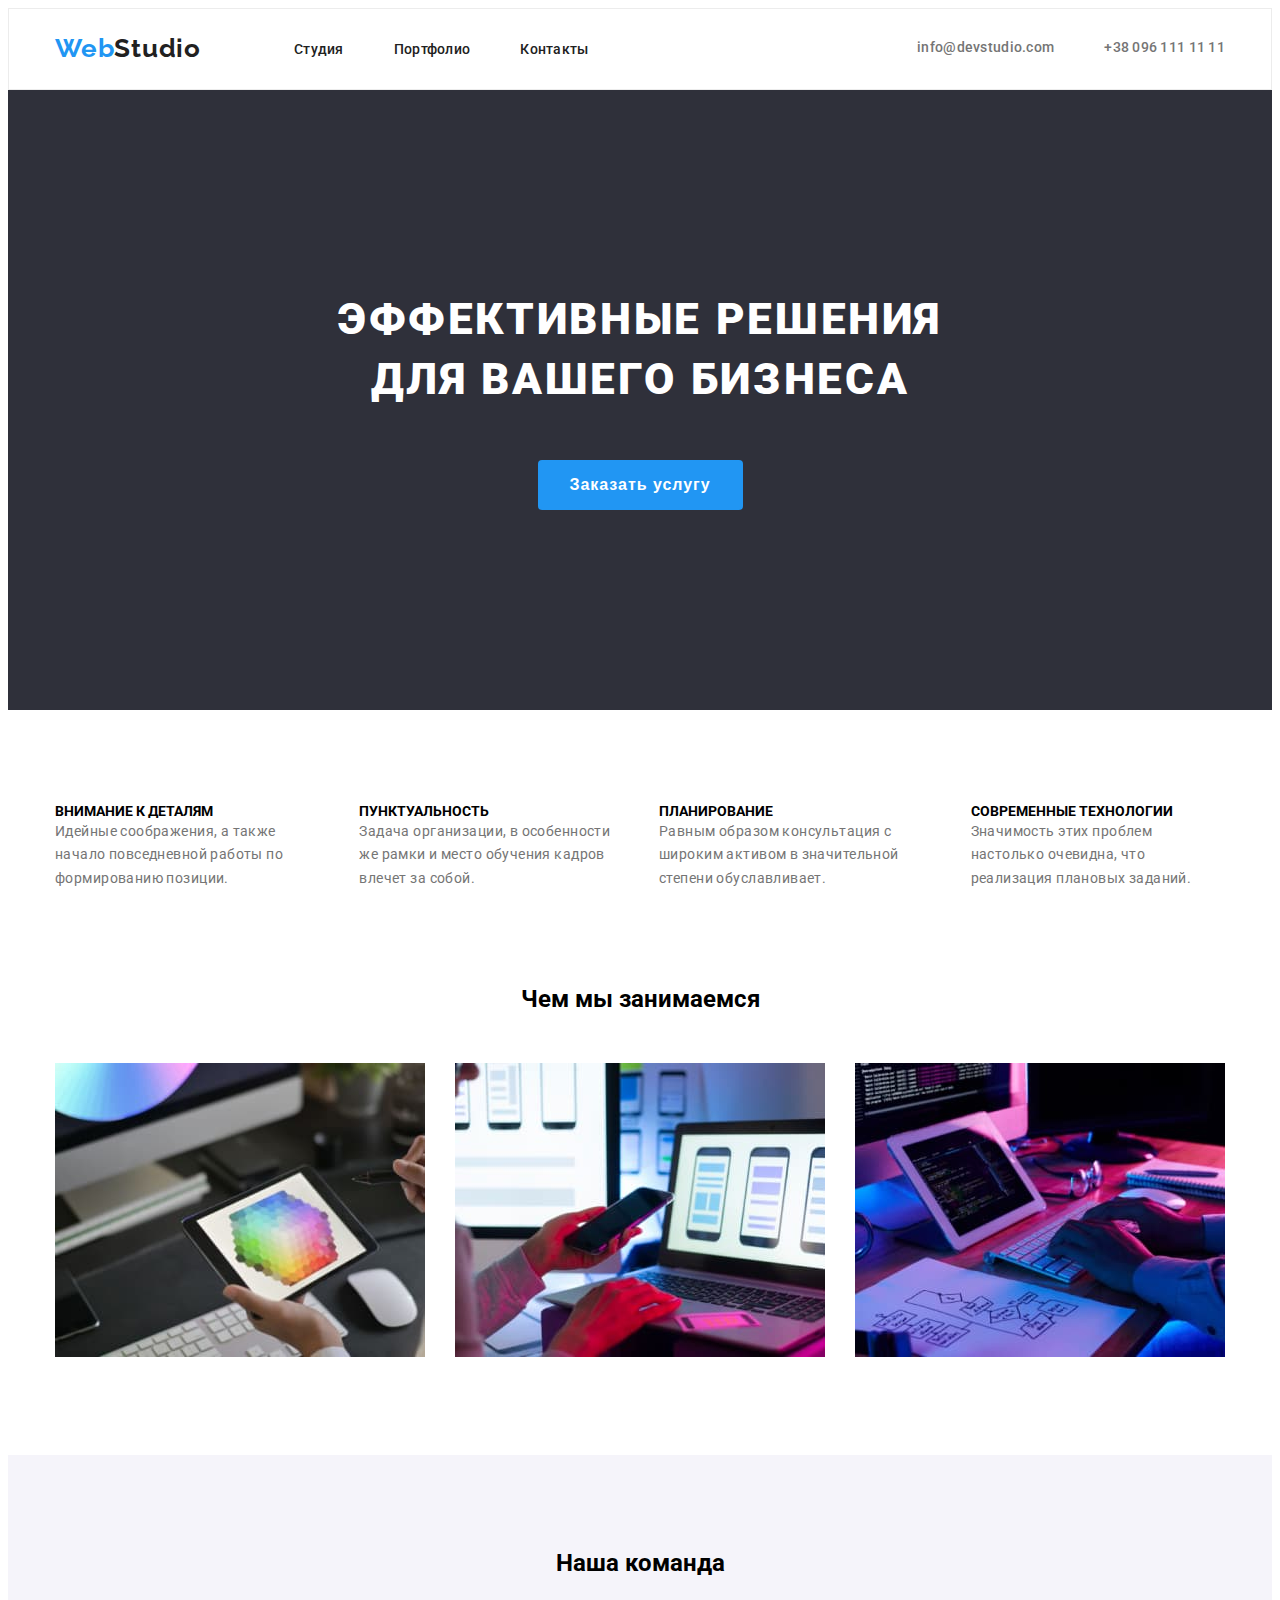
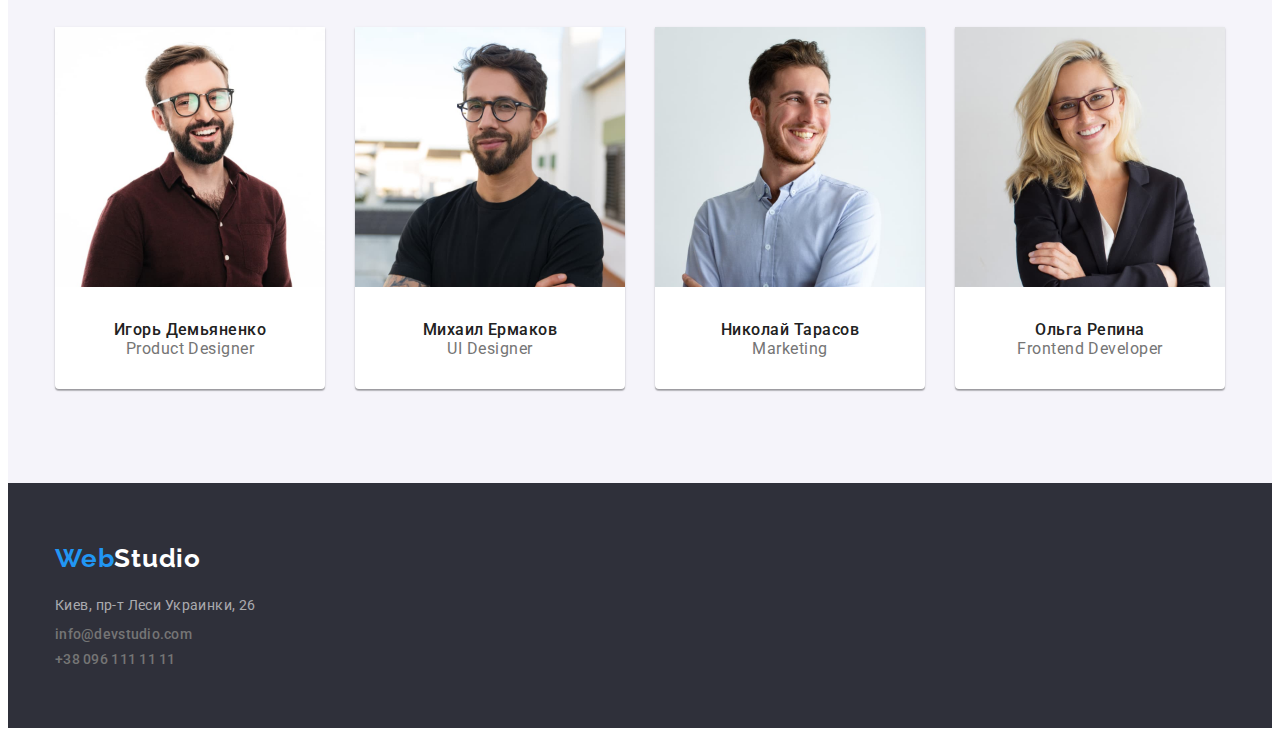
==== index.html @ 58992e5e "1" ====
<!DOCTYPE html>
<html lang="ru">

<head>
    <meta charset="UTF-8">
    <meta http-equiv="X-UA-Compatible" content="IE=edge">
    <meta name="viewport" content="width=device-width, initial-scale=1.0">
    <title>Homework4</title>
    <link rel="stylesheet" type="text/css" href="https://necolas.github.io/normalize.css/8.0.1/normalize.css">

    <link rel="preconnect" href="https://fonts.googleapis.com">
    <link rel="preconnect" href="https://fonts.gstatic.com" crossorigin>
    <link href="https://fonts.googleapis.com/css2?family=Raleway:wght@700&family=Roboto:wght@400;500;700&display=swap"
        rel="stylesheet">
    <link rel="stylesheet" href="./css/styles.css">
</head>

<body>
    <header class="header">
        <div class="container container-header">
            <nav class="header-nav">
                <a class="logo header-logo" href="index.html" lang="en">Web<span class="studio">Studio</span> </a>
                <ul class="list menu-list">
                    <li class="li-header"><a class="menu-link link" href="index.html">Студия</a></li>
                    <li class="li-header"><a class="menu-link link current" href="./portfolio.html">Портфолио</a></li>
                    <li class="li-header"><a class="menu-link link" href="">Контакты</a></li>
                </ul>
            </nav>
            <div class="header-connect">
                <ul class="list tel">
                    <li><a class="link mail-tel " href="mailto:info@devstudio.com">info@devstudio.com</a></li>
                    <li><a class="link mail-tel  tel" href="tel:+380961111111">+38 096 111 11 11</a></li>
                </ul>
            </div>
        </div>
    </header>
    <main>
        <!---Hero-->
        <section class=" hero">
            <div class="container">
                <h1 class="hero-title">Эффективные решения <br> для вашего бизнеса</h1>
                <button class="btn-order" type="button">Заказать услугу</button>
            </div>
        </section>
    
    <section class="desc-section">
        <div class="container">
            <ul class="list list-desc ">
                <li class="list-item">
                    <h2 class="desc-menu">Внимание к деталям</h2>
                    <p class="desc">Идейные соображения, а также начало повседневной работы по формированию позиции.</p>
                </li>
                <li class="list-item">
                    <h2 class="desc-menu">Пунктуальность</h2>
                    <p class="desc">Задача организации, в особенности же рамки и место обучения кадров влечет за собой.
                    </p>
                </li>
                <li class="list-item">
                    <h2 class="desc-menu">Планирование</h2>
                    <p class="desc">Равным образом консультация с широким активом в значительной степени обуславливает.
                    </p>
                </li>
                <li class="list-item">
                    <h2 class="desc-menu">Современные технологии</h2>
                    <p class="desc">Значимость этих проблем настолько очевидна, что реализация плановых заданий.</p>
                </li>
            </ul>
        </div>
    </section>
    <section class="foto-occup">
        <div class="container">
            <h2 class="title">Чем мы занимаемся</h2>
            <ul class="list list-foto">
                <li class="foto-item"><img src="./img/foto1/img11.jpg" alt="фото" width="370" height="294"></li>
                <li class="foto-item"><img src="./img/foto1/img12.jpg" alt="фото" width="370" height="294"></li>
                <li class="foto-item"><img src="./img/foto1/img13.jpg" alt="фото" width="370" height="294"></li>
            </ul>
        </div>
    </section>
    <!--Наша команда -->

    <section class="team">
        <div class="container">
            <h2 class="title">Наша команда</h2>
            <ul class="list list-team">
                <li class="foto-team">
                    <img src="./img/foto2/img21.jpg" alt="Игорь Демьяненко" width="270" height="260">
                    <div class="team-description">
                        <h3 class="people">Игорь Демьяненко</h3>
                        <p lang="en" class="people-desc">Product Designer</p>
                    </div>
                </li>
                <li class="foto-team">
                    <img src="./img/foto2/img22.jpg" alt="Михаил Ермаков" width="270" height="260">
                    <div class="team-description">
                        <h3 class="people">Михаил Ермаков</h3>
                        <p lang="en" class="people-desc">UI Designer</p>
                    </div>
                </li>
                <li class="foto-team">
                    <img src="./img/foto2/img23.jpg" alt="Николай Тарасов" width="270" height="260">
                    <div class="team-description">
                        <h3 class="people">Николай Тарасов</h3>
                        <p lang="en" class="people-desc">Marketing</p>
                    </div>
                </li>
                <li class="foto-team">
                    <img src="./img/foto2/img24.jpg" alt="Ольга Репина" width="270" height="260">
                    <div class="team-description">
                        <h3 class="people">Ольга Репина</h3>
                        <p lang="en" class="people-desc">Frontend Developer</p>
                    </div>
                </li>
            </ul>
      </div>
    </section>
    </main>


    <footer class="hero-footer">
        <div class="container">
        <a class="logo-footer link" href="index.html" lang="en">Web<span class="studio-footer">Studio</span> </a>
        <address class="contact-adress">
            <ul class="list">
                <li class="adress-mb"><a class=" link contact-menu  link map"
                        href="https://www.google.com/maps/d/embed?mid=10uSM3H-mIU3GznYo2szRIEphczw" target="_blank"
                        rel="noopener noreferrer">Киев, пр-т Леси Украинки, 26</a></li>
                <li class="adress-mb"><a class=" link mail-tel" href="mailto:info@devstudio.com">info@devstudio.com</a></li>
                <li class="adress-mb"><a class=" link mail-tel" href="tel:+380961111111">+38 096 111 11 11</a></li>
            </ul>
        </address>
        </div>
    </footer>
</body>

</html>
---- css/styles.css ----
:root {
  --header-color: #ffffff;
  --primery-text-color: #212121;
  --accent-color: #2196f3;
  --fhone-color: #2f303a;
  --contact-color: rgba(255, 255, 255, 0.6);
  --mail-tel-color: #757575;
  --team-color: #f5f4fa;
  --grey-line: #ececec;
}
* {
  box-sizing: border-box;
}
body {
  font-family: "Roboto", sans-serif;
}

.mail-tel {
  display: block;
  font-style: normal;
  font-weight: 500;
  font-size: 14px;
  line-height: 1.14;
  letter-spacing: 0.02em;
  color: var(--mail-tel-color);
}
.mail-tel:not(:last-child) {
  margin-bottom: 9px;
}

.mail-tel:hover,
.mail-tel:focus {
  color: var(--accent-color);
}
.menu-link {
  font-style: normal;
  font-weight: 500;
  font-size: 14px;
  line-height: 1.14px;
  letter-spacing: 0.02em;
  color: var(--primery-text-color);
}
.menu-link:hover,
.menu-link:focus {
  color: var(--accent-color);
}
.studio-footer {
  color: var(--header-color);
}
.header-logo {
  margin-right: 93px;
}
.logo {
  font-family: Raleway;
  font-style: normal;
  font-weight: bold;
  font-size: 26px;
  line-height: 1.19;
  letter-spacing: 0.03em;
  color: var(--accent-color);
  text-decoration: none;
}
.li-header:not(:last-child) {
  margin-right: 50px;
}
.tel {
  margin-left: 50px;
}
.btn-list {
  display: flex;
  align-items: center;
  justify-content: center;
  margin-bottom: 50px;
}
.btn-li:not(:last-child) {
  margin-right: 8px;
}
.header {
  border: 1px solid var(--grey-line);
  padding-top: 24px;
  padding-bottom: 25px;
}

.list {
  list-style: none;
}

.link {
  text-decoration: none;
}
.contact-menu {
  display: block;
  font-style: normal;
  font-weight: normal;
  font-size: 14px;
  line-height: 1.71;
  letter-spacing: 0.03em;
  color: var(--contact-color);
}
.contact-menu-map {
  font-style: normal;
  font-weight: normal;
  font-size: 14px;
  line-height: 1.71;
  letter-spacing: 0.03em;
  color: var(--header-color);
}

.contact-menu:hover,
.contact-menu:focus {
  color: var(--accent-color);
}

.hero-title {
  display: block;
  margin-bottom: 50px;

  font-style: normal;
  font-weight: 900;
  font-size: 44px;
  line-height: 1.36;
  text-align: center;
  letter-spacing: 0.06em;
  text-transform: uppercase;
  color: var(--header-color);
}
.desc-menu {
  font-style: normal;
  font-weight: bold;
  font-size: 14px;
  line-height: 1.14;
  text-transform: uppercase;
}
.desc {
  font-style: normal;
  font-weight: normal;
  font-size: 14px;
  line-height: 1.71;
  letter-spacing: 0.03em;
  color: var(--mail-tel-color);
}
.title {
  display: block;
  text-align: center;
  margin-bottom: 50px;
}
.people {
  font-style: normal;
  font-weight: 500;
  font-size: 16px;
  line-height: 1.18;
  text-align: center;
  letter-spacing: 0.03em;

  color: var(--primery-text-color);
}
.people-desc {
  font-family: Roboto;
  font-style: normal;
  font-weight: normal;
  font-size: 16px;
  line-height: 1.18;
  text-align: center;
  letter-spacing: 0.03em;
  color: var(--mail-tel-color);
}
.visually-hidden {
  position: absolute;
  white-space: nowrap;
  width: 1px;
  height: 1px;
  overflow: hidden;
  border: 0;
  padding: 0;
  clip: rect(0 0 0 0);
  clip-path: inset(50%);
  margin: -1px;
}
.btn {
  font-family: Roboto;
  font-style: normal;
  font-weight: bold;
  font-size: 16px;
  line-height: 1.87;
  color: var(--primery-text-color);
  background: var(--team-color);
  cursor: pointer;
  border: 0;
  border-radius: 4px;
  border: inherit;
  padding: inherit;
}
.btn:hover,
.btn:focus {
  color: var(--header-color);
  background: var(--accent-color);
}
.btn-portfolio {
  text-align: center;
  width: 128px;
  height: 38px;
  font-style: normal;
  font-weight: 500;
  font-size: 16px;
  line-height: 1.62;
  text-align: center;
  letter-spacing: 0.03em;
  color: var(--primery-text-color);
  border: inherit;
  cursor: pointer;
  border-radius: 4px;
}
.photo-portfolio {
  width: 370px;
  height: 294px;
}
.desc-photo {
  font-family: Roboto;
  font-style: normal;
  font-weight: bold;
  font-size: 18px;
  line-height: 2;
  letter-spacing: 0.06em;
  color: var(--primery-text-color);
}
.desc-desc {
  font-style: normal;
  font-weight: normal;
  font-size: 16px;
  line-height: 1.87;
  letter-spacing: 0.03em;
  color: var(--mail-tel-color);
}
.studio {
  color: var(--primery-text-color);
}
.team {
  background: var(--team-color);
}
.logo-footer {
  display: block;
  margin-bottom: 20px;
  font-family: Raleway;
  font-style: normal;
  font-weight: 700;
  font-size: 26px;
  line-height: 1.19;
  letter-spacing: 0.03em;
  cursor: pointer;
  color: var(--accent-color);
}
.hero {
  display: block;
  text-align: center;
  background-color: var(--fhone-color);
  padding-top: 200px;
  padding-bottom: 200px;
}
.logo-footer:hover,
.logo-footer:focus {
  color: var(--accent-color);
}

.btn-order {
  padding-left: 32px;
  padding-right: 32px;
  padding-top: 10px;
  padding-bottom: 10px;
  cursor: pointer;
  color: var(--header-color);
  background: var(--accent-color);
  border-radius: 4px;
  border: 0;
  line-height: 30px;
  font-size: 16px;
  font-weight: bold;
  letter-spacing: 0.06em;
}

p,
h1,
h2,
h3 {
  margin: 0;
}
ul {
  margin: 0;
  padding: 0;
}
.container {
  width: 1200px;
  padding-right: 15px;
  padding-left: 15px;
  margin: 0 auto;
}
.header-nav {
  display: flex;
  align-items: center;
}
.menu-list {
  display: flex;
}
.header-connect {
  display: flex;
  margin-left: auto;
  align-items: center;
}
.container-header {
  display: flex;
}
.tel {
  display: flex;
}

.about-list {
  display: flex;
  flex-wrap: wrap;
}
.about-item {
  margin-right: 30px;
}

.about-item:nth-child(3n) {
  margin-right: 0px;
}
.about-item:nth-child(-n + 6) {
  margin-bottom: 30px;
}
.list-desc {
  display: flex;
}
.list-item:not(:last-child) {
  margin-right: 30px;
}

.desc-section {
  padding-top: 94px;
  padding-bottom: 94px;
}
.list-foto {
  display: flex;
}
.foto-item:not(:last-child) {
  margin-right: 30px;
}
.foto-occup {
  padding-bottom: 94px;
}
.list-team {
  display: flex;
}
.team {
  padding-top: 94px;
  padding-bottom: 94px;
}
.foto-team {
  flex-wrap: wrap;
  width: 270px;
  margin-right: 30px;
  background: #ffffff;
  box-shadow: 0px 1px 3px rgba(0, 0, 0, 0.12), 0px 1px 1px rgba(0, 0, 0, 0.14),
    0px 2px 1px rgba(0, 0, 0, 0.2);
  border-radius: 0px 0px 4px 4px;
}

.foto-team:nth-child(4n) {
  margin-right: 0;
}
.hero-footer {
  padding-top: 60px;
  padding-bottom: 60px;
  background-color: var(--fhone-color);
}
.contact-adress {
  margin-right: 0;
  font-style: inherit;
}
.img {
  display: block;
  max-width: 100%;
  height: auto;
}
.team-description {
  padding-top: 30px;
  padding-bottom: 30px;
}
.adress-mb:not(:last-child) {
  display: block;
  margin-right: 9px;
  margin-bottom: 9px;
}
.port-card {
  min-width: 322px;
  padding: 20px 24px;
  border-bottom: 1px solid #eeeeee;
  border-right: 1px solid #eeeeee;
  border-left: 1px solid #eeeeee;
}
.main-sec {
  padding-top: 94px;
  padding-bottom: 94px;
}
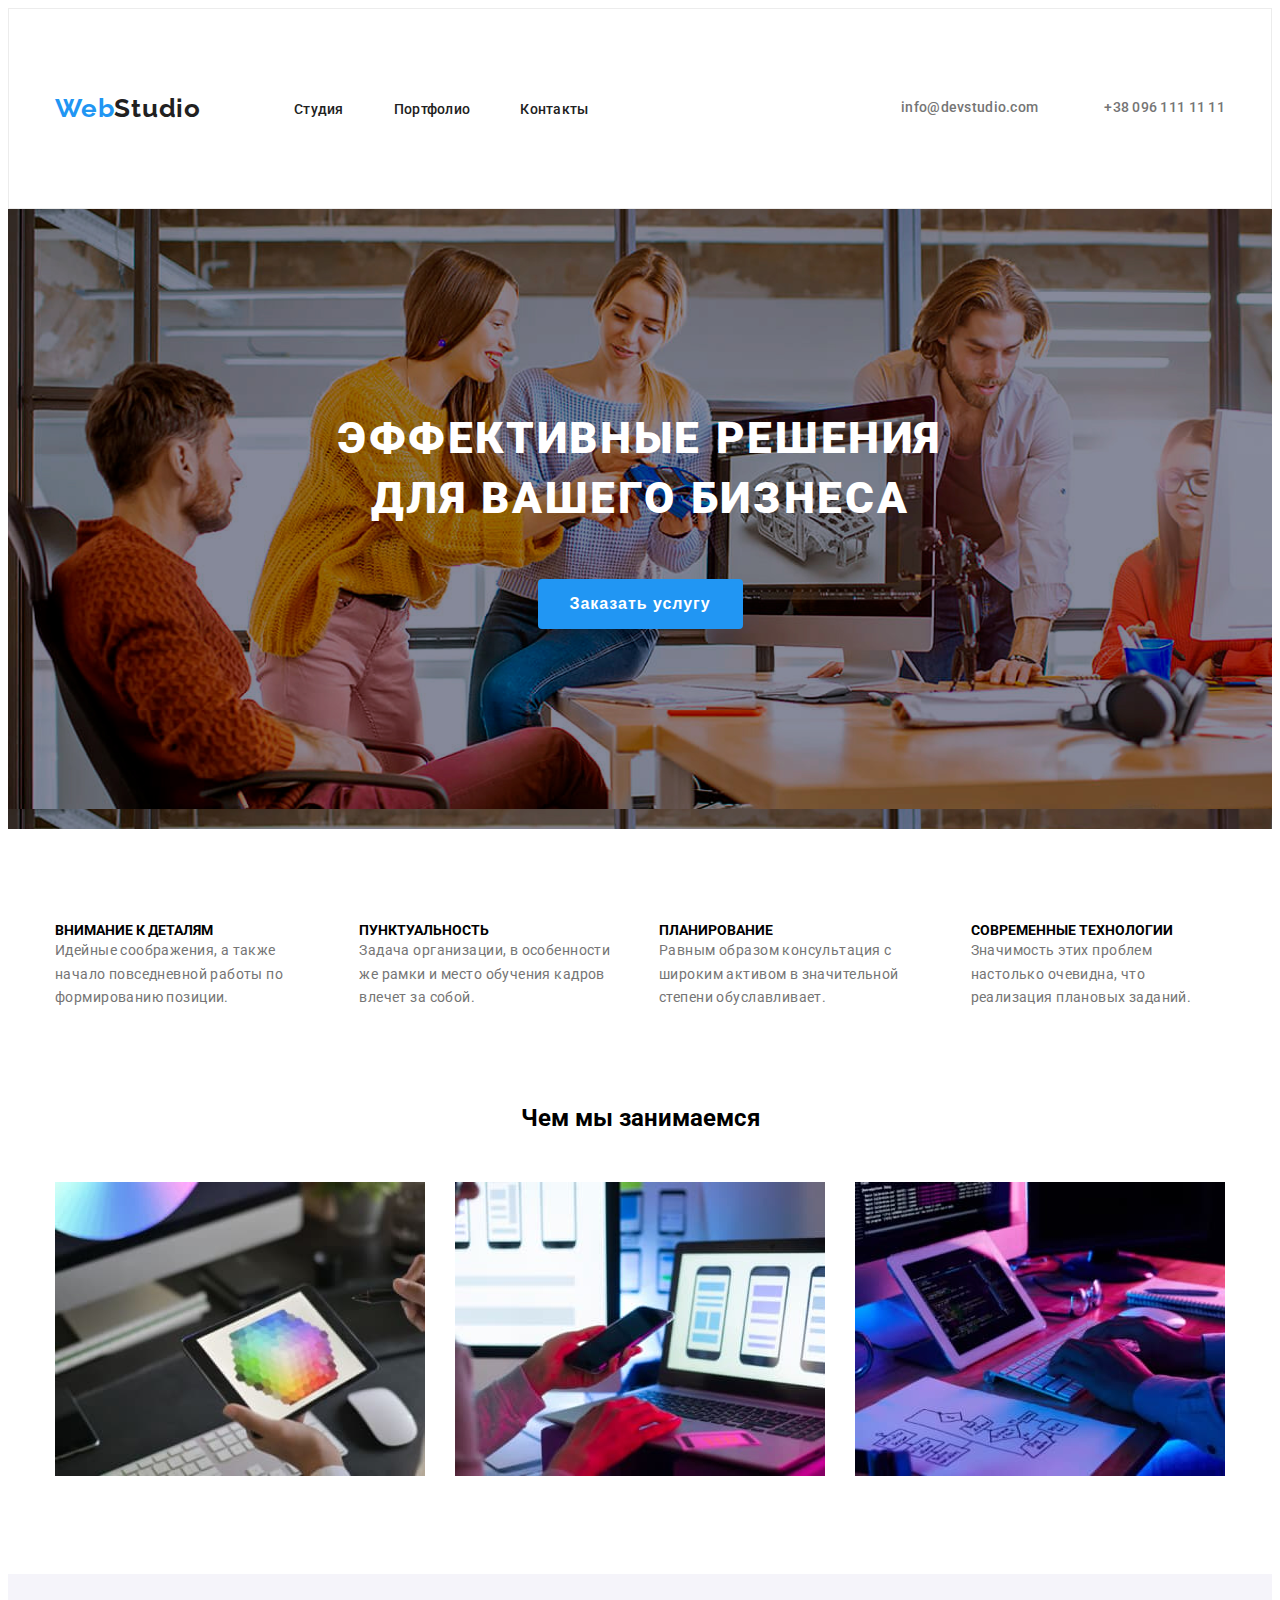
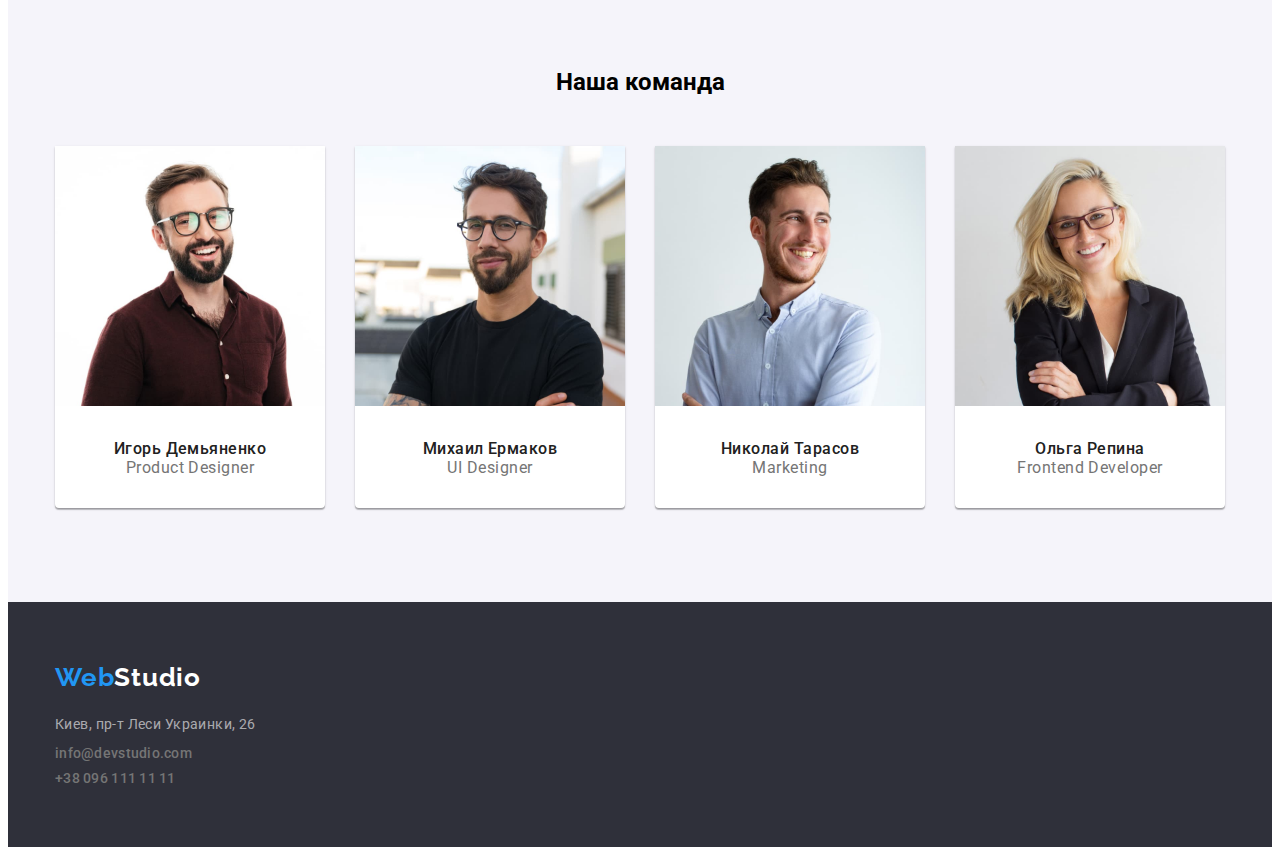
==== commit d3c16016: "2" ====
--- a/index.html
+++ b/index.html
@@ -28,8 +28,12 @@
             </nav>
             <div class="header-connect">
                 <ul class="list tel">
-                    <li><a class="link mail-tel " href="mailto:info@devstudio.com">info@devstudio.com</a></li>
-                    <li><a class="link mail-tel  tel" href="tel:+380961111111">+38 096 111 11 11</a></li>
+                    <li><a class="link mail-tel tel " href="mailto:info@devstudio.com"><svg class="contacts-icon" width="16" height="12>
+                        <use href="../goit-markup-hw-04/imgsvg/sprite.svg#icon-mail"></use>
+                      </svg> info@devstudio.com</a></li>
+                    <li><a class="link mail-tel  tel" href="tel:+380961111111"><svg class="contacts-icon" width="16" height="12>
+                                            <use href=" ../goit-markup-hw-04/imgsvg/sprite.svg#icon-phone"></use>
+                    </svg>+38 096 111 11 11</a></li>
                 </ul>
             </div>
         </div>
--- a/css/styles.css
+++ b/css/styles.css
@@ -252,7 +252,7 @@
 .hero {
   display: block;
   text-align: center;
-  background-color: var(--fhone-color);
+  background-image: url(../imgfont/hero.png);
   padding-top: 200px;
   padding-bottom: 200px;
 }
@@ -310,6 +310,7 @@
 }
 .tel {
   display: flex;
+  align-items: center;
 }
 
 .about-list {
@@ -400,3 +401,8 @@
   padding-top: 94px;
   padding-bottom: 94px;
 }
+.mail-tel;
+contacts-icon {
+  fill: currentColor;
+  margin-right: 10px;
+}
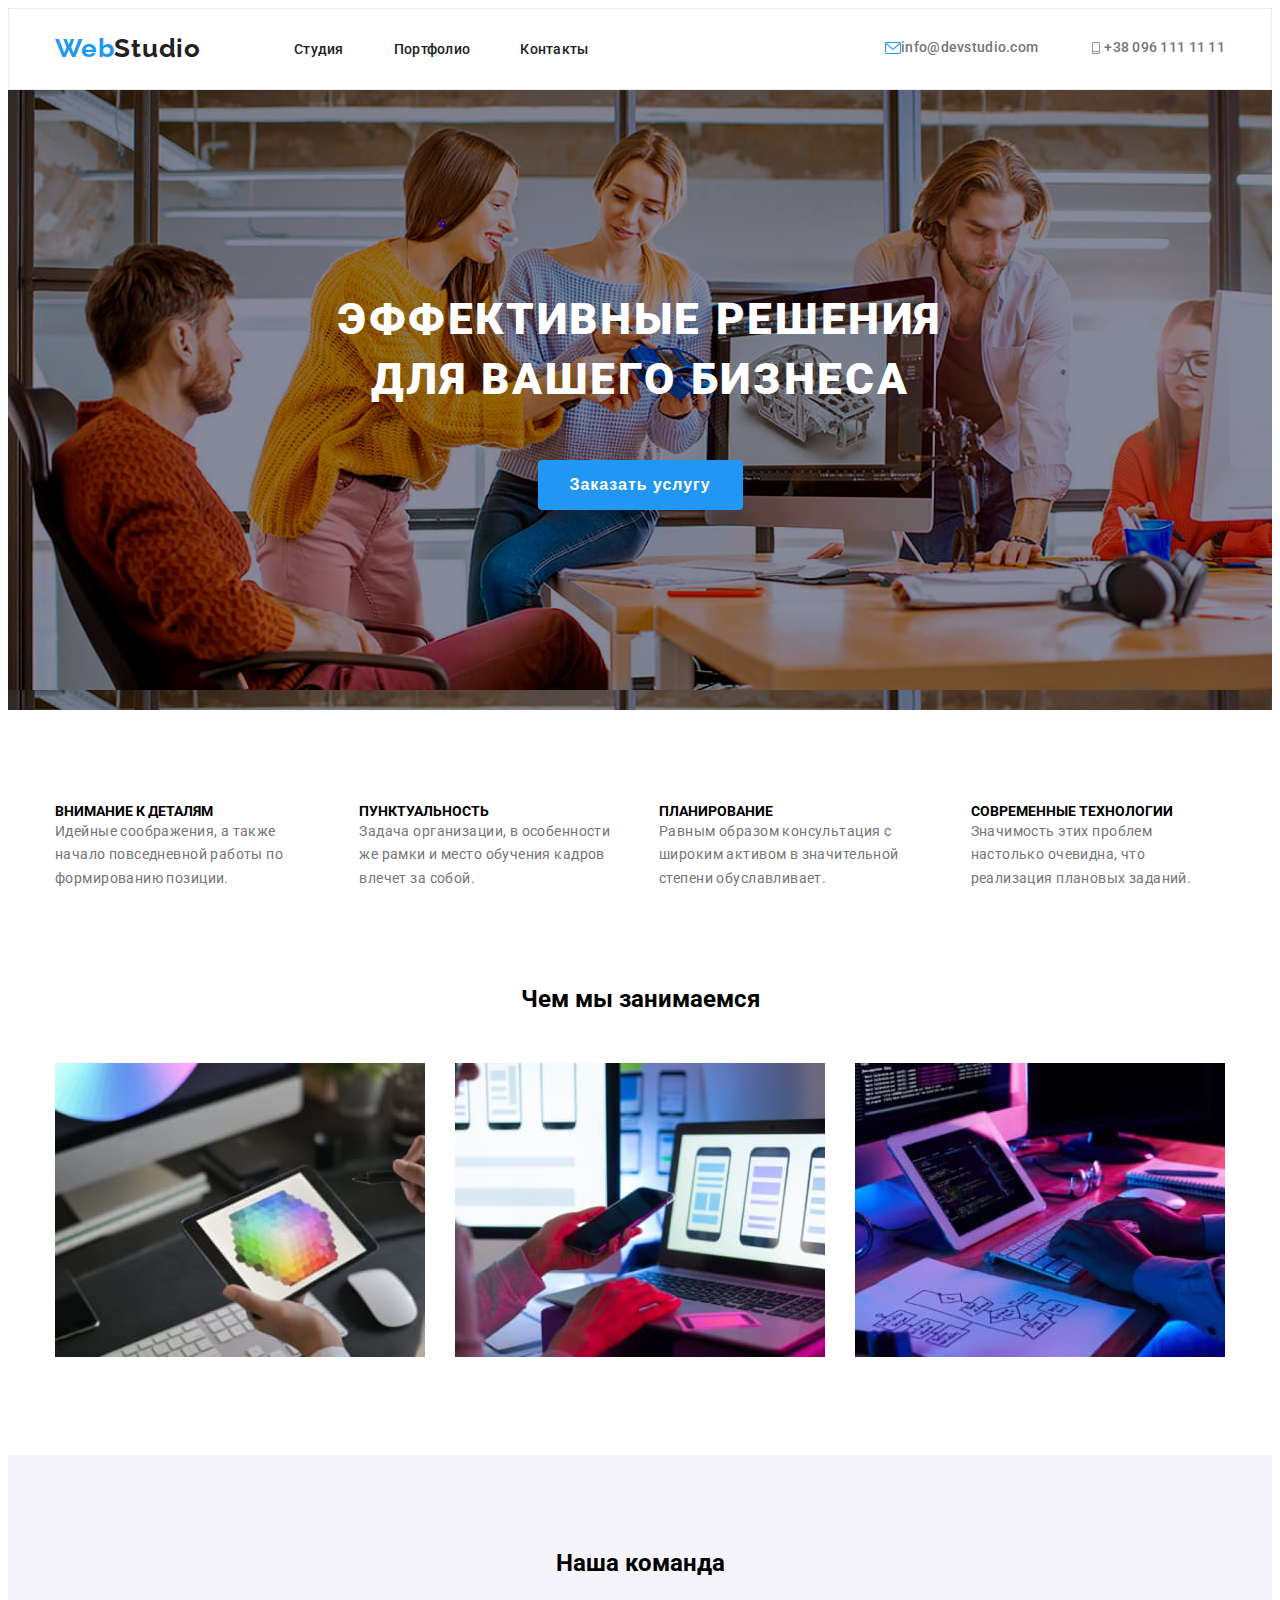
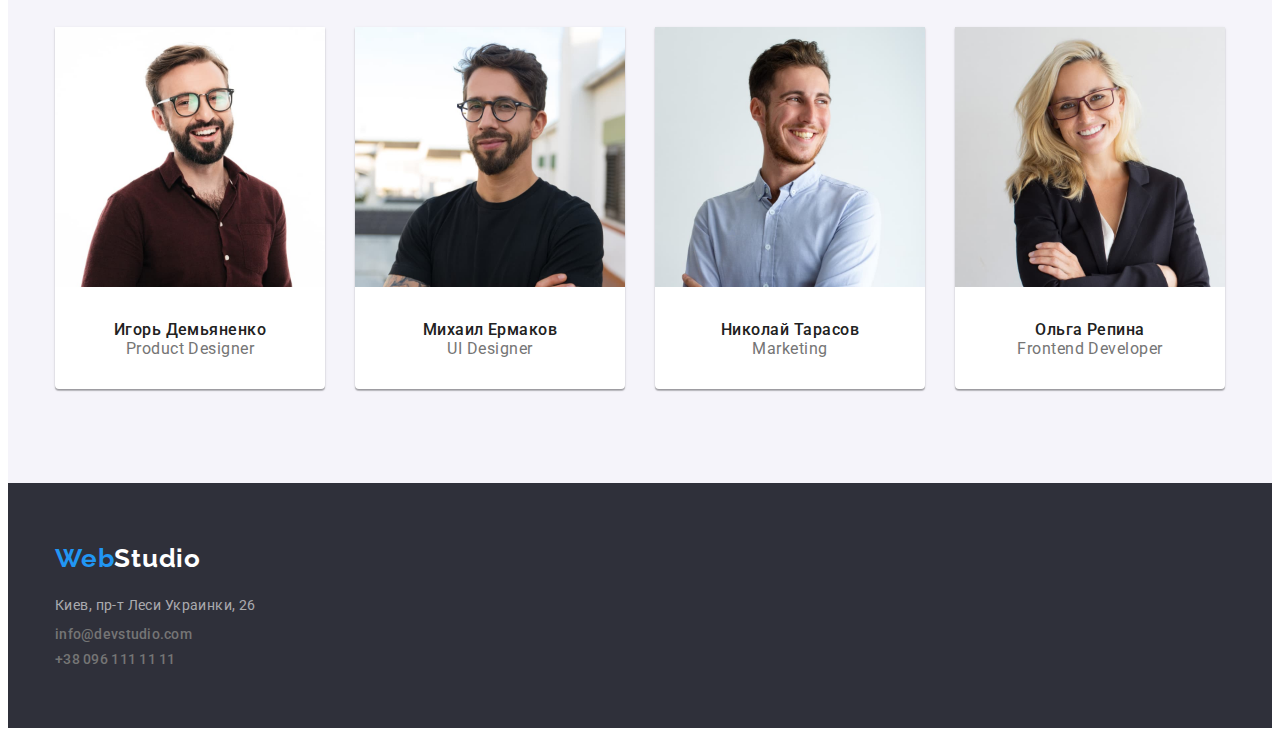
==== commit 85c5f2b0: "icon apear" ====
--- a/index.html
+++ b/index.html
@@ -28,12 +28,16 @@
             </nav>
             <div class="header-connect">
                 <ul class="list tel">
-                    <li><a class="link mail-tel tel " href="mailto:info@devstudio.com"><svg class="contacts-icon" width="16" height="12>
-                        <use href="../goit-markup-hw-04/imgsvg/sprite.svg#icon-mail"></use>
-                      </svg> info@devstudio.com</a></li>
-                    <li><a class="link mail-tel  tel" href="tel:+380961111111"><svg class="contacts-icon" width="16" height="12>
-                                            <use href=" ../goit-markup-hw-04/imgsvg/sprite.svg#icon-phone"></use>
-                    </svg>+38 096 111 11 11</a></li>
+                    <li><a class="link mail-tel tel " href="mailto:info@devstudio.com">
+                        <svg class=""contacts-icon" width="16" height="12">
+                        <use href="./img/sprite.svg#icon-mail"> </use> 
+                        </svg> info@devstudio.com</a>
+                    </li>
+                    <li><a class="link mail-tel  tel" href="tel:+380961111111">
+                        <svg class=""contacts-icon" width="16" height="12">
+                            <use href="./img/sprite.svg#icon-phone"> </use> 
+                    </svg>+38 096 111 11 11</a>
+                    </li>
                 </ul>
             </div>
         </div>
--- a/css/styles.css
+++ b/css/styles.css
@@ -401,8 +401,7 @@
   padding-top: 94px;
   padding-bottom: 94px;
 }
-.mail-tel;
-contacts-icon {
+.contacts-icon {
   fill: currentColor;
   margin-right: 10px;
 }
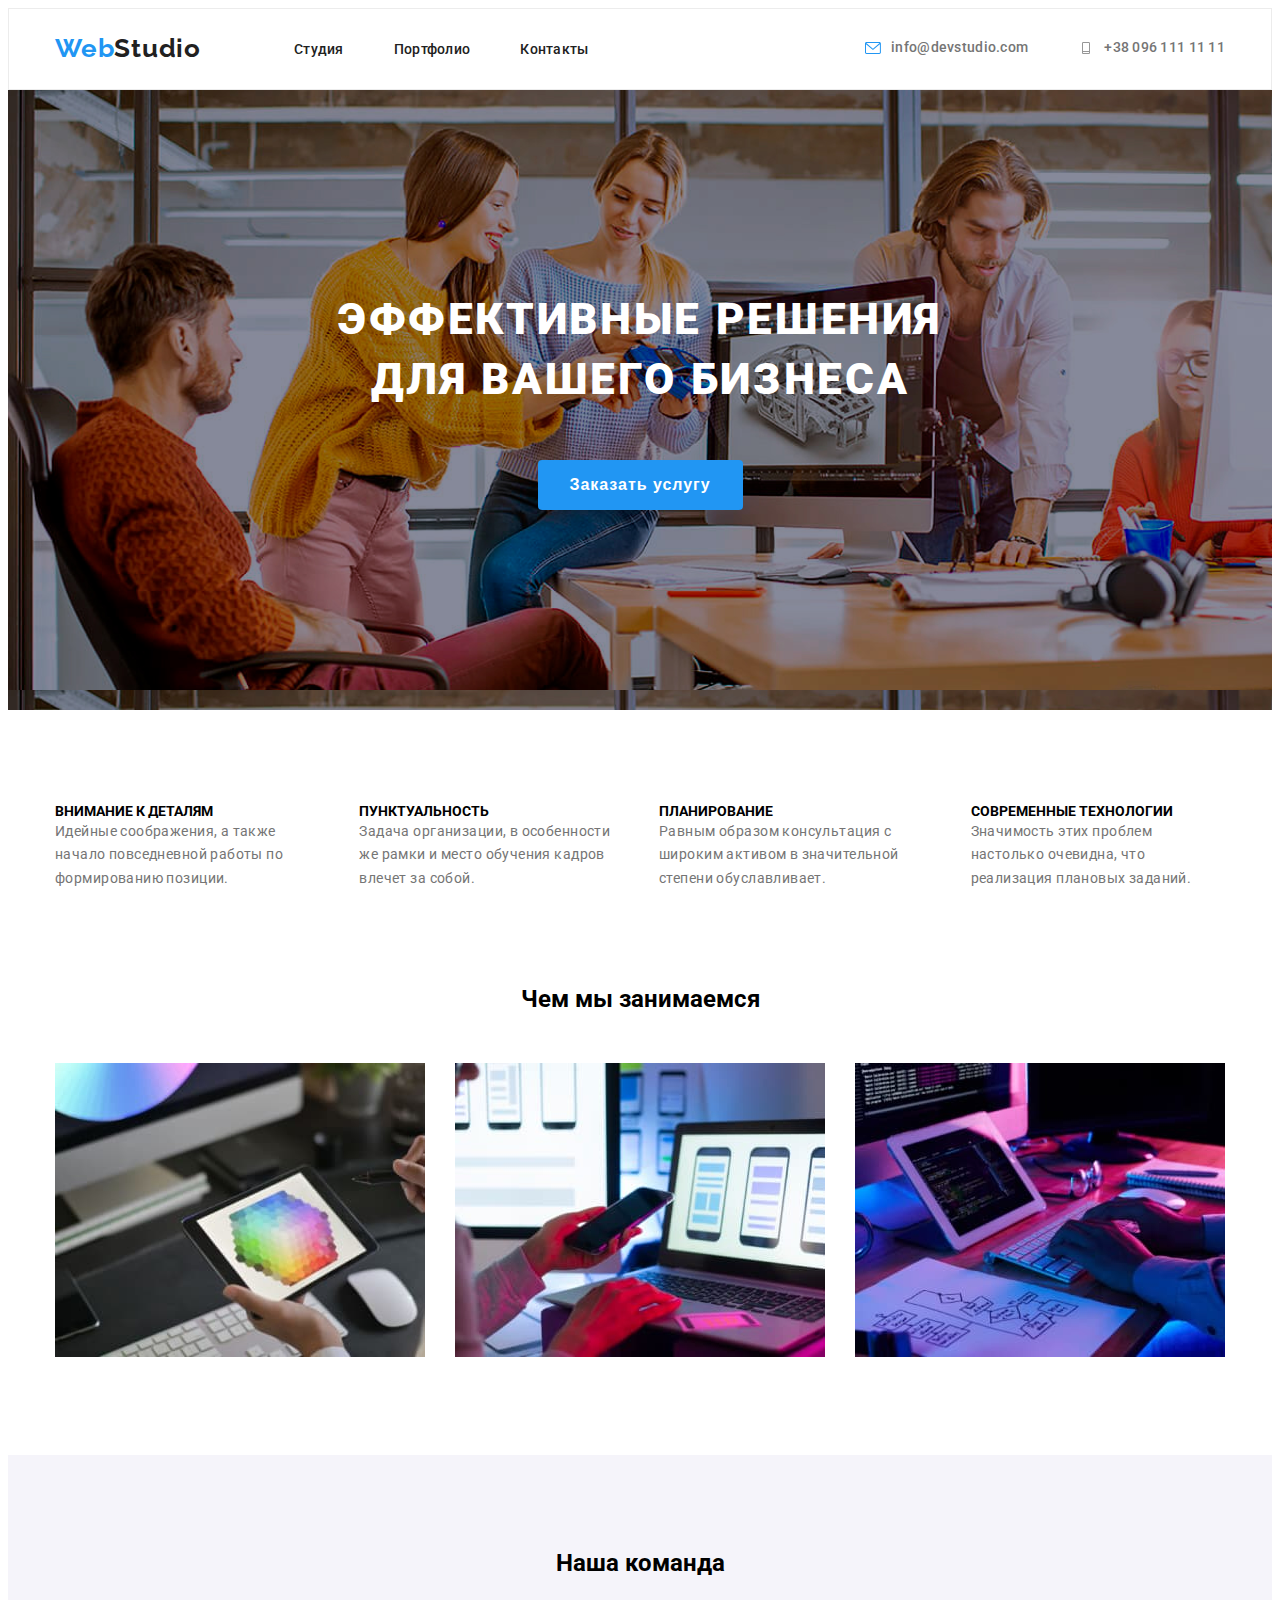
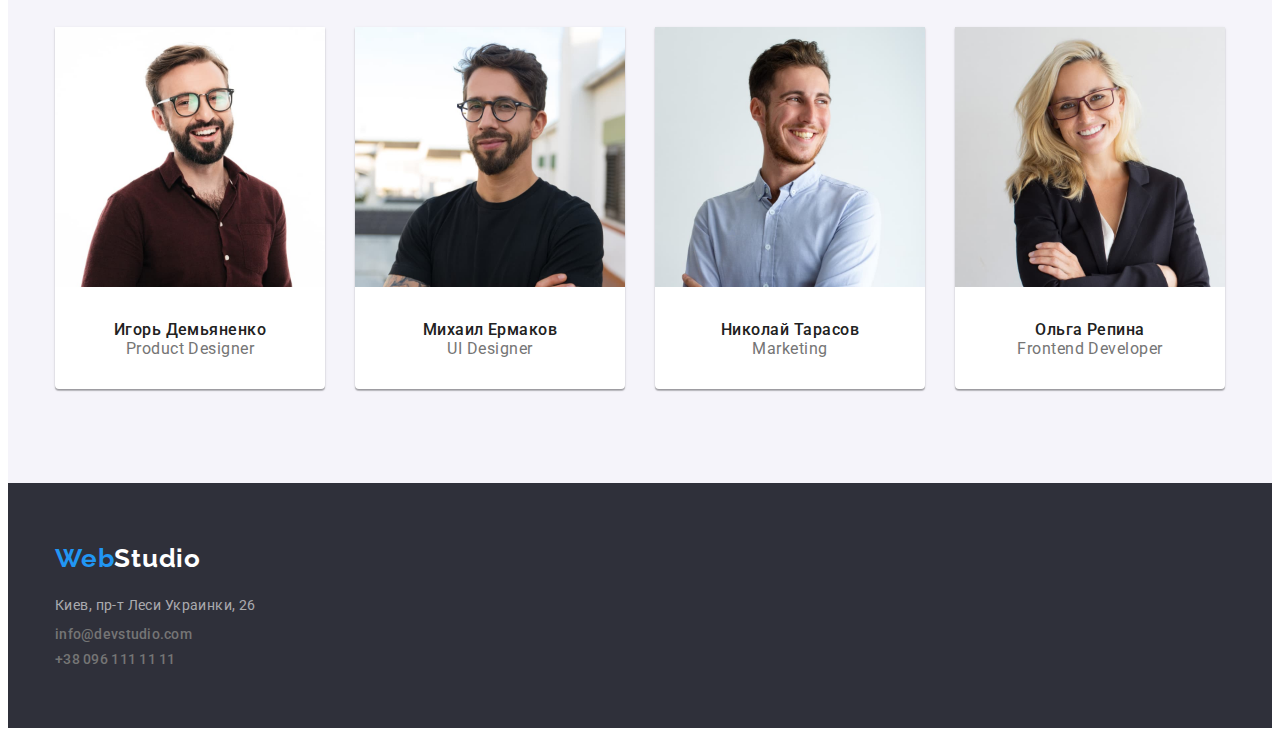
==== commit 4930c275: "contacts icon" ====
--- a/index.html
+++ b/index.html
@@ -29,12 +29,12 @@
             <div class="header-connect">
                 <ul class="list tel">
                     <li><a class="link mail-tel tel " href="mailto:info@devstudio.com">
-                        <svg class=""contacts-icon" width="16" height="12">
+                        <svg class="contacts-icon" width="16" height="12">
                         <use href="./img/sprite.svg#icon-mail"> </use> 
                         </svg> info@devstudio.com</a>
                     </li>
                     <li><a class="link mail-tel  tel" href="tel:+380961111111">
-                        <svg class=""contacts-icon" width="16" height="12">
+                        <svg class="contacts-icon" width="16" height="12">
                             <use href="./img/sprite.svg#icon-phone"> </use> 
                     </svg>+38 096 111 11 11</a>
                     </li>
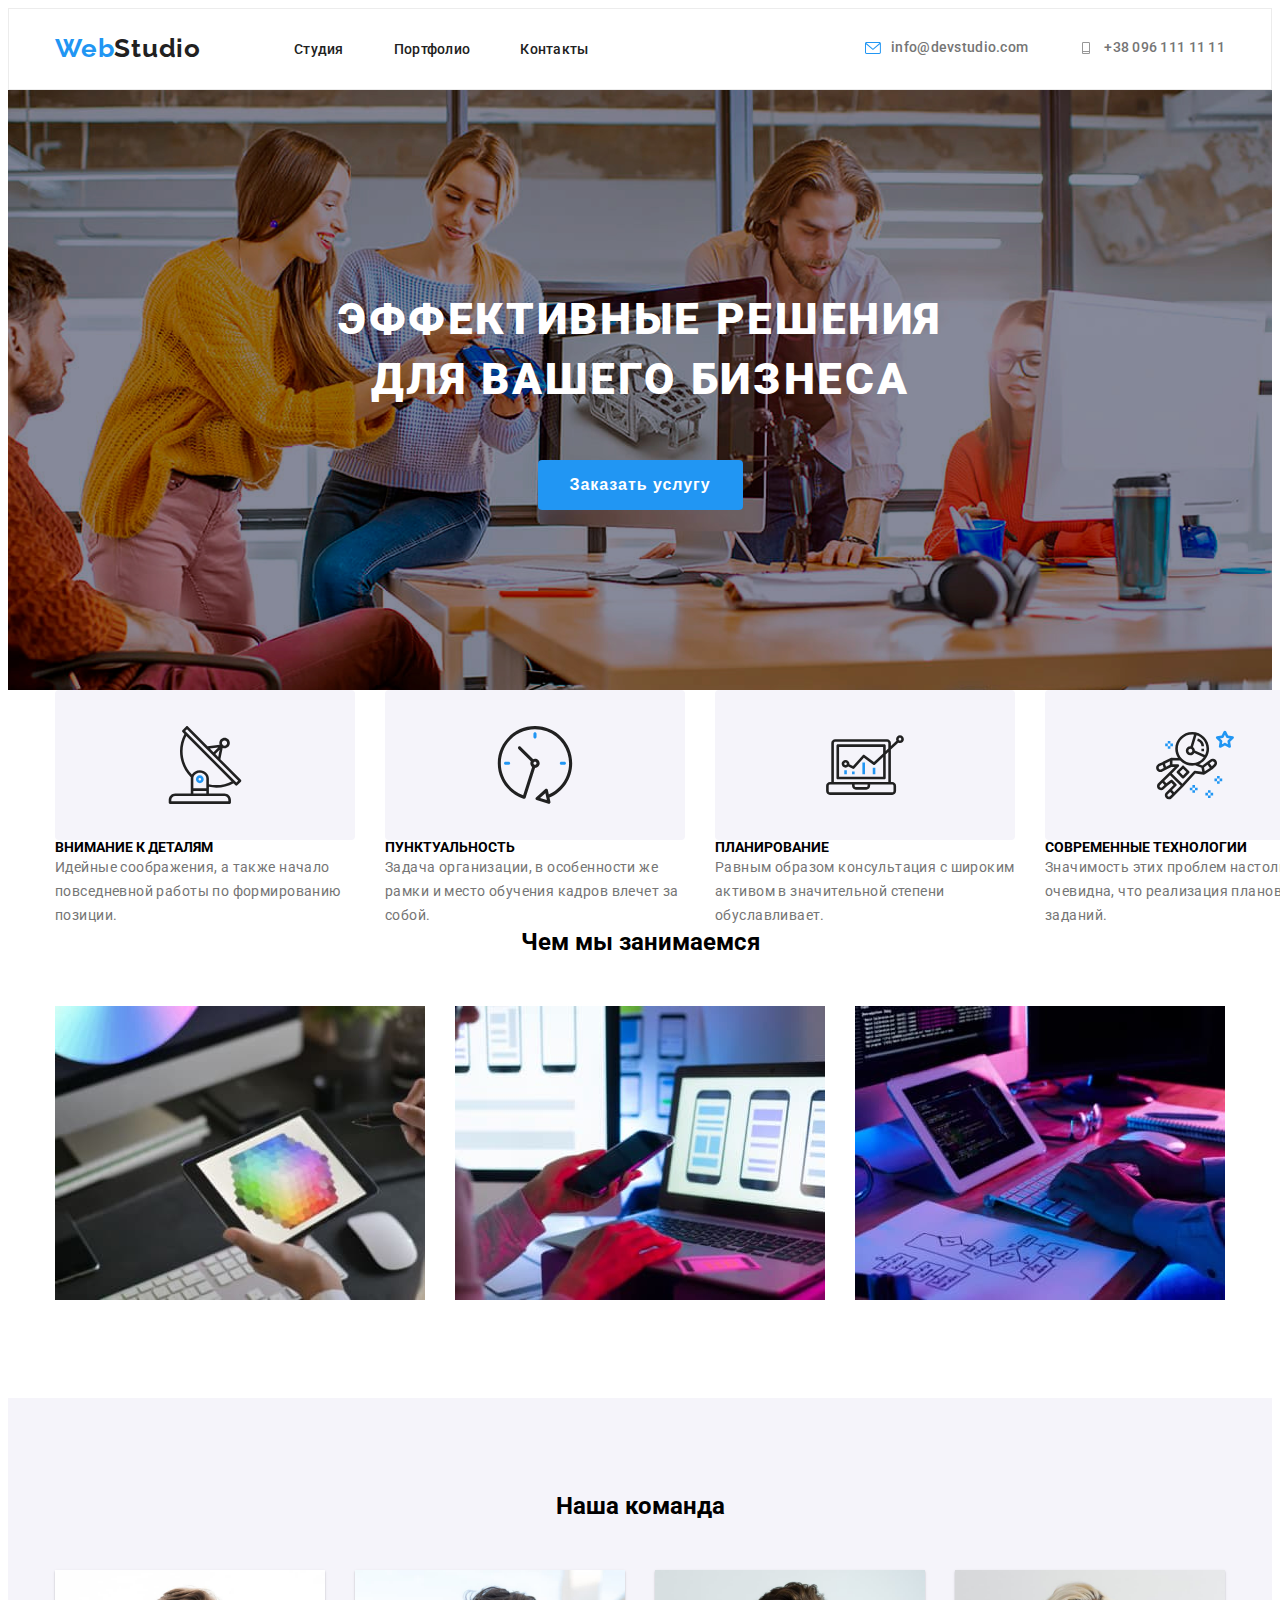
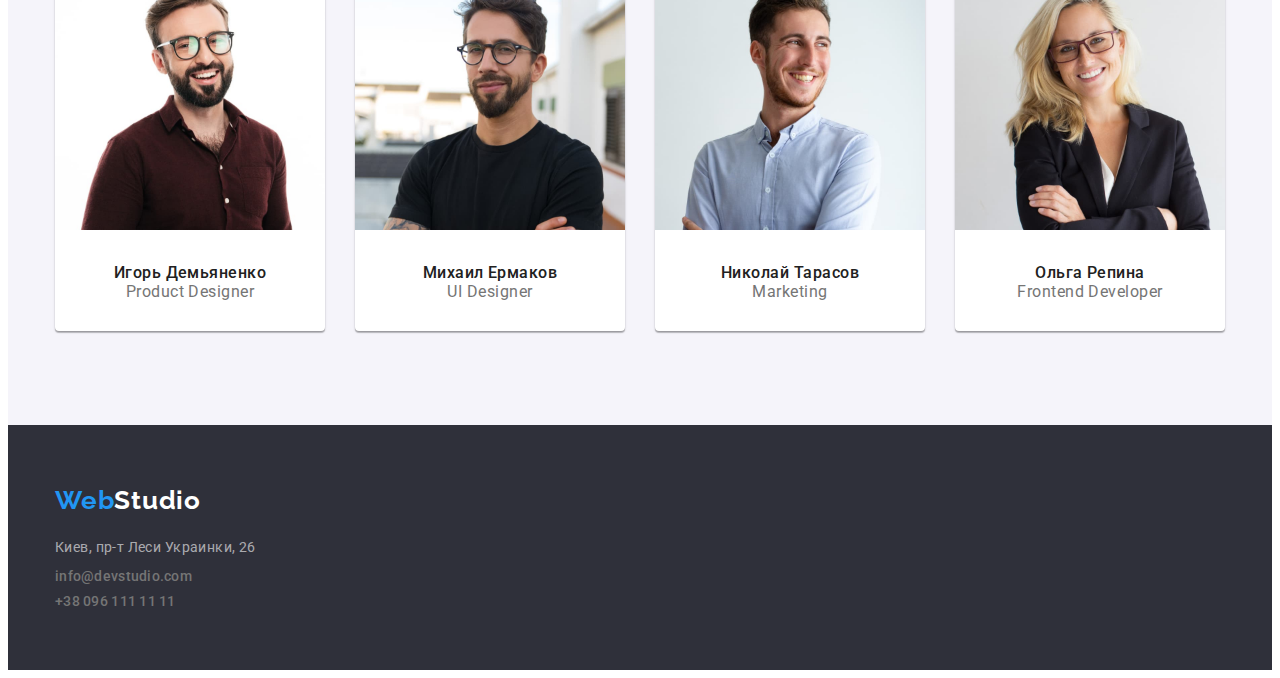
==== commit 3af12174: "icon" ====
--- a/index.html
+++ b/index.html
@@ -55,20 +55,41 @@
         <div class="container">
             <ul class="list list-desc ">
                 <li class="list-item">
+                    <div class="box-features-icon">
+                        <svg class="group-icon">
+                            <use href="./img/sprite.svg#icon-Group-1-1"/>
+                        </svg>
+                    </div>
                     <h2 class="desc-menu">Внимание к деталям</h2>
                     <p class="desc">Идейные соображения, а также начало повседневной работы по формированию позиции.</p>
+                
                 </li>
                 <li class="list-item">
+                    <div class="box-features-icon">
+                        <svg class="group-icon">
+                            <use href="./img/sprite.svg#icon-Group-2-1" />
+                        </svg>
+                    </div>
                     <h2 class="desc-menu">Пунктуальность</h2>
                     <p class="desc">Задача организации, в особенности же рамки и место обучения кадров влечет за собой.
                     </p>
                 </li>
                 <li class="list-item">
+                    <div class="box-features-icon">
+                        <svg class="group-icon">
+                            <use href="./img/sprite.svg#icon-Group-3-1" />
+                        </svg>
+                    </div>
                     <h2 class="desc-menu">Планирование</h2>
                     <p class="desc">Равным образом консультация с широким активом в значительной степени обуславливает.
                     </p>
                 </li>
                 <li class="list-item">
+                    <div class="box-features-icon">
+                        <svg class="group-icon">
+                            <use href="./img/sprite.svg#icon-Group-4-1" />
+                        </svg>
+                    </div>
                     <h2 class="desc-menu">Современные технологии</h2>
                     <p class="desc">Значимость этих проблем настолько очевидна, что реализация плановых заданий.</p>
                 </li>
--- a/css/styles.css
+++ b/css/styles.css
@@ -255,6 +255,13 @@
   background-image: url(../imgfont/hero.png);
   padding-top: 200px;
   padding-bottom: 200px;
+  margin-bottom: 94px;
+  background-repeat: no-repeat;
+  background-size: cover;
+  background-position: center;
+  max-width: 1600px;
+  height: 600px;
+  margin: 0 auto;
 }
 .logo-footer:hover,
 .logo-footer:focus {
@@ -333,8 +340,19 @@
 .list-item:not(:last-child) {
   margin-right: 30px;
 }
-
-.desc-section {
+.box-features-icon {
+  display: flex;
+  height: 120;
+  background: #f5f4fa;
+  border-radius: 4px;
+  justify-content: center;
+  align-items: center;
+  margin-bottom: 30;
+}
+.list-team {
+  width: 270;
+}
+. .desc-section {
   padding-top: 94px;
   padding-bottom: 94px;
 }
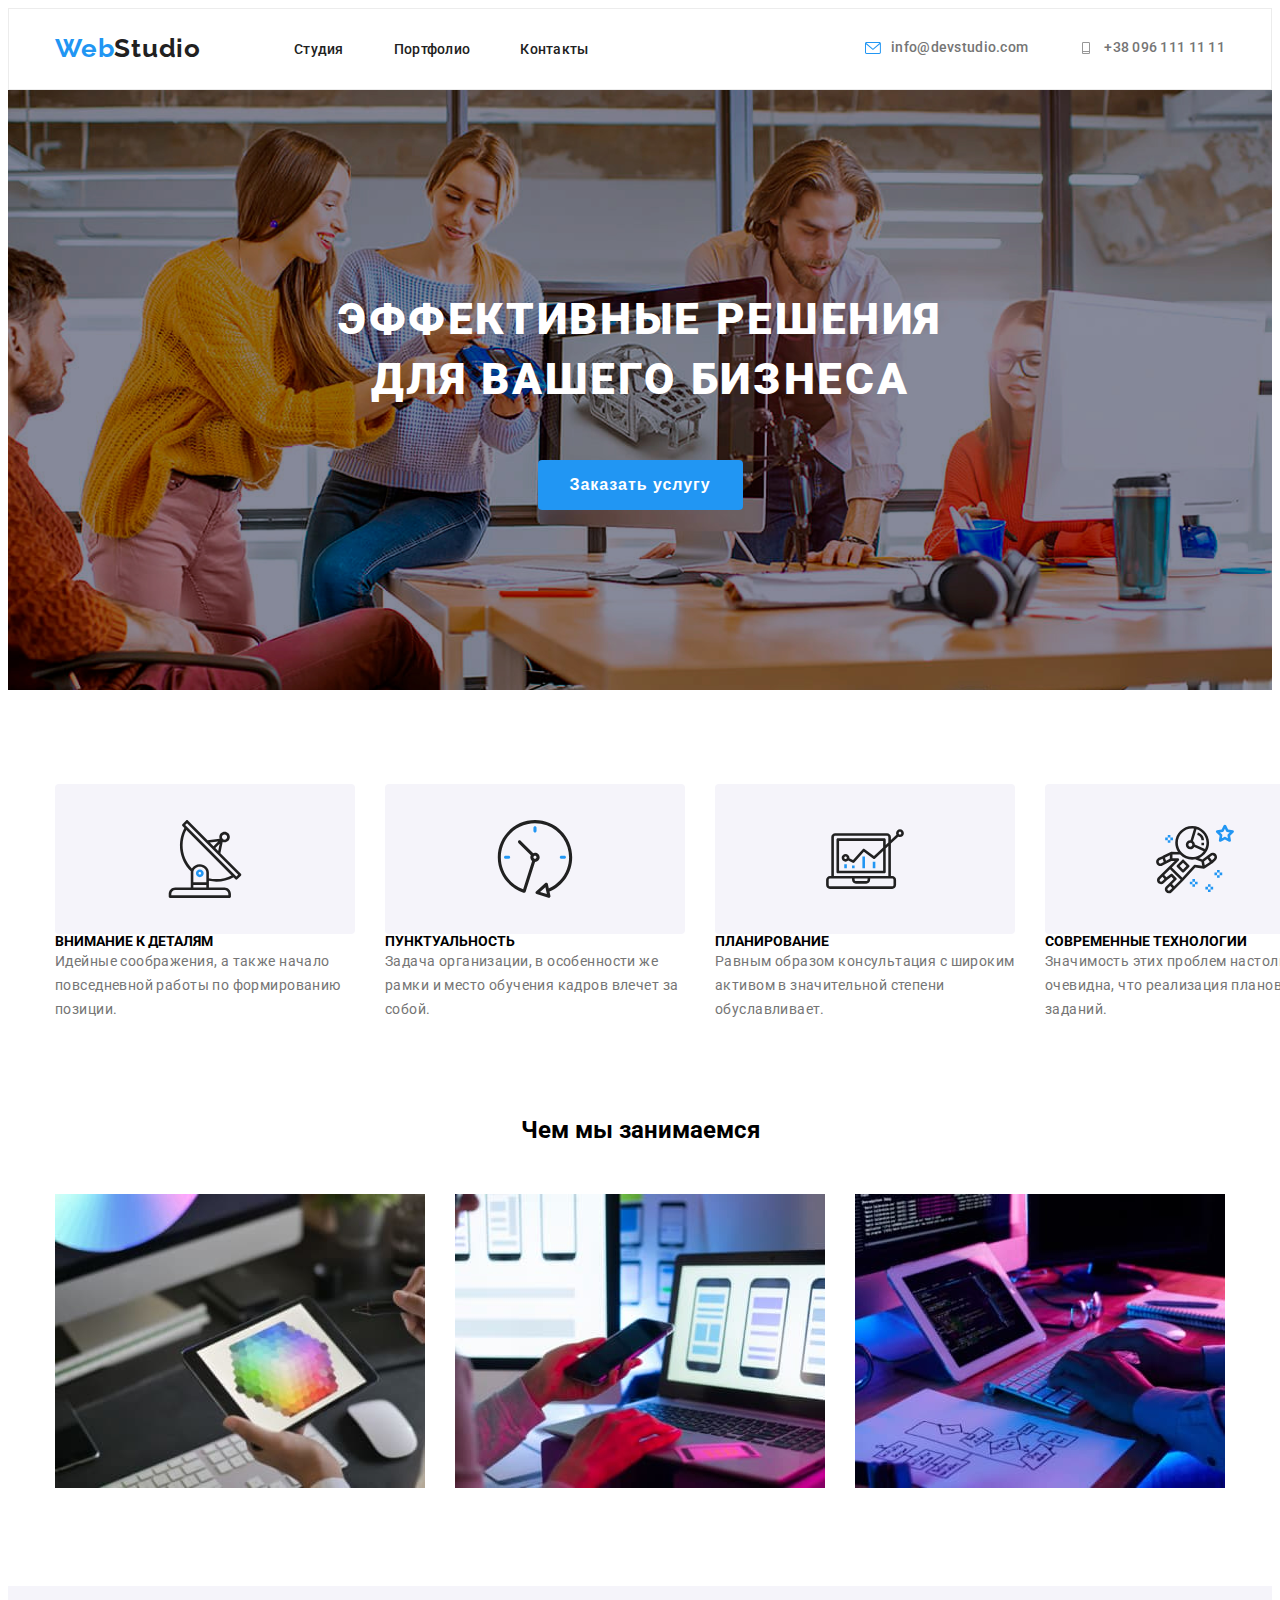
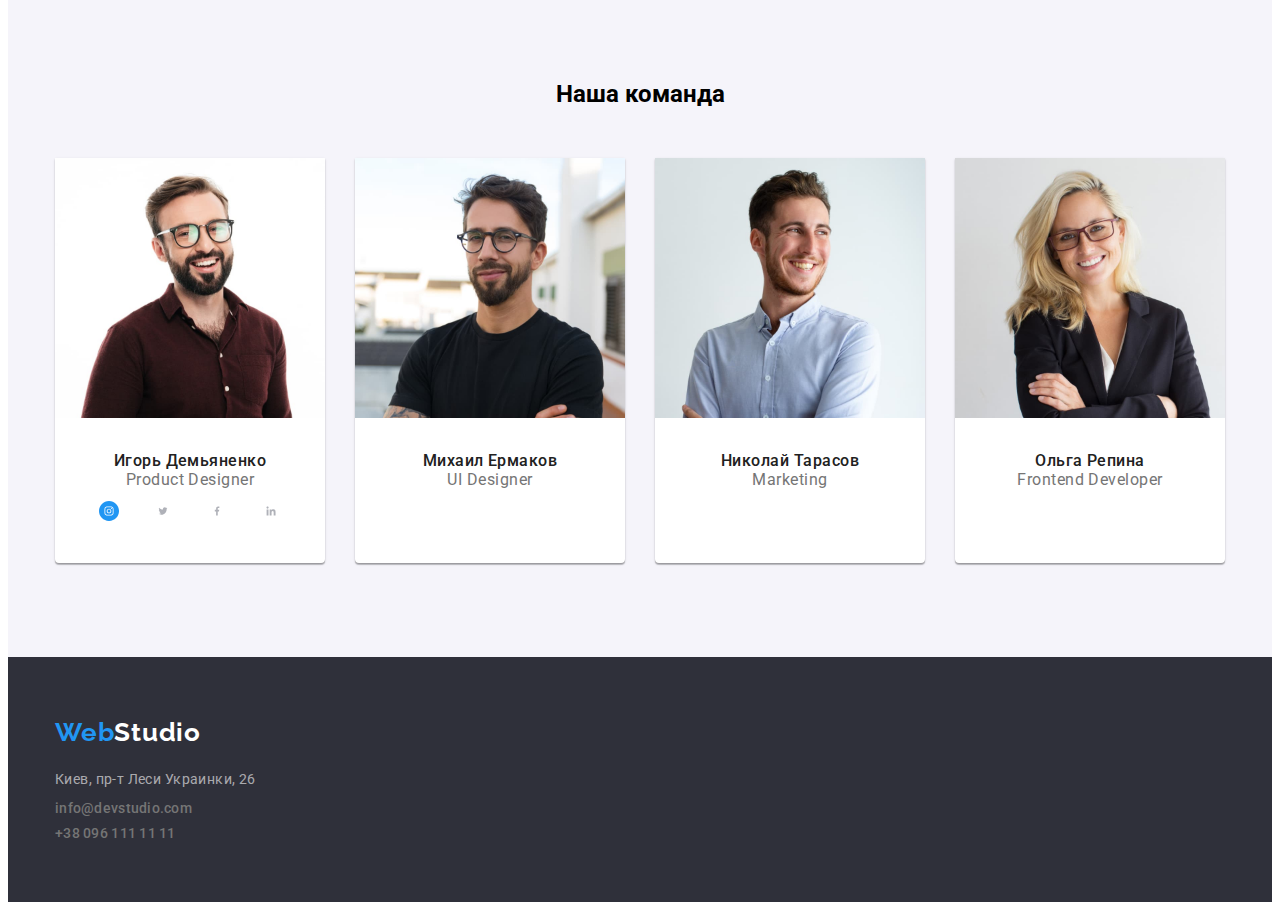
==== commit 2e6b75f9: "соцал.иконки" ====
--- a/index.html
+++ b/index.html
@@ -26,7 +26,7 @@
                     <li class="li-header"><a class="menu-link link" href="">Контакты</a></li>
                 </ul>
             </nav>
-            <div class="header-connect">
+            <div class="header-connect">    
                 <ul class="list tel">
                     <li><a class="link mail-tel tel " href="mailto:info@devstudio.com">
                         <svg class="contacts-icon" width="16" height="12">
@@ -117,6 +117,44 @@
                     <div class="team-description">
                         <h3 class="people">Игорь Демьяненко</h3>
                         <p lang="en" class="people-desc">Product Designer</p>
+                        <ul class="team-sicial-list list">
+                            <li class="team-social-item">
+                                <a href="" class="social-link">
+                                    <svg class="social-icon" width="20" height="20">
+                                        <use href="./img/sprite.svg#icon-instagramm">
+
+                                        </use>
+                                    </svg>
+                                </a>
+                            </li>
+                            <li class="team-social-item">
+                                <a href="" class="social-link">
+                                    <svg class="social-icon" width="20" height="20">
+                                        <use href="./img/sprite.svg#icon-twiter">
+                                
+                                        </use>
+                                    </svg>
+                                </a>
+                            </li>
+                            <li class="team-social-item">
+                                <a href="" class="social-link">
+                                    <svg class="social-icon" width="20" height="20">
+                                        <use href="./img/sprite.svg#icon-fb">
+                                
+                                        </use>
+                                    </svg>
+                                </a>
+                            </li>
+                            <li class="team-social-item">
+                                <a href="" class="social-link">
+                                    <svg class="social-icon" width="20" height="20">
+                                        <use href="./img/sprite.svg#icon-in">
+                                
+                                        </use>
+                                    </svg>
+                                </a>
+                            </li>
+                        </ul>
                     </div>
                 </li>
                 <li class="foto-team">
--- a/css/styles.css
+++ b/css/styles.css
@@ -352,7 +352,7 @@
 .list-team {
   width: 270;
 }
-. .desc-section {
+.desc-section {
   padding-top: 94px;
   padding-bottom: 94px;
 }
@@ -423,3 +423,38 @@
   fill: currentColor;
   margin-right: 10px;
 }
+.team-sicial-list {
+  display: flex;
+  justify-content: center;
+}
+.team-social-item {
+  width: 44px;
+  height: 44px;
+}
+.team-social-item:not(:last-child) {
+  margin-right: 10px;
+}
+.social-link {
+  width: 100%;
+  height: 100%;
+  border-radius: 50%;
+
+  display: flex;
+  justify-content: center;
+  align-items: center;
+}
+.social-icon {
+  fill: #afb1b8;
+}
+.social-link:hover,
+.social-link:focus {
+  background-color: var(--accent-color);
+}
+
+.social-link:hover .social-icon,
+.social-link:focus .social-icon {
+  fill: #ffffff;
+}
+.social-icon {
+  fill: team-social-item;
+}
